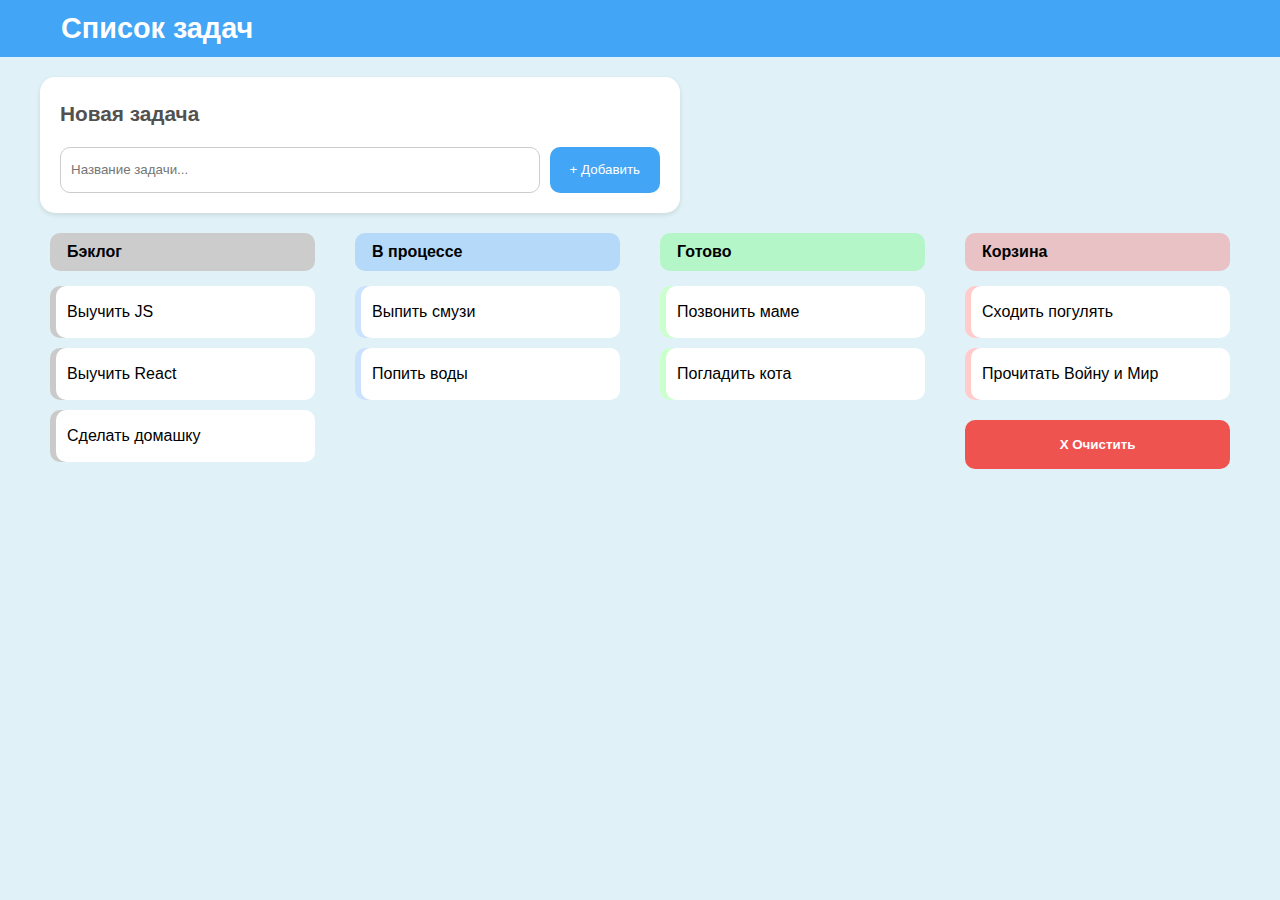
==== docs/index.html @ 7b8b710e "ghpages fix" ====
<!DOCTYPE html>
<html lang="ru">
<head>
    <meta charset="UTF-8">
    <meta name="viewport" content="width=device-width, initial-scale=1.0">
    <title>Список задач</title>
    <link rel="stylesheet" href="../components.css">
</head>
<body>
<main class="tasks">
</main>
<script src="../src/main.js" type="module"></script>
</body>
</html>
---- components.css ----
body {
    font-family: sans-serif;
    margin: 0;
    padding: 0;
    background-color: #e0f2f7;
}

h1 {
    text-align: left;
    color: rgb(81 81 81);
    font-size: 1.5em;
    margin-top: 0.5em;
    margin-bottom: 0.5em;
}

ul {
    padding: 0;
    margin: 0;
}

li {
    list-style: none;
}

.header {
    background-color: #42a5f5;
    color: white;
    padding: 5px 0;
    text-align: left;
}

.header .list {
    margin-left: 60px;
    color: white;
    padding: 1px;
    font-size: 1.8em;
    margin-top: 0.2em;
    margin-bottom: 0.2em;
}

.add-task {
    margin: 20px 40px 20px 40px;
    width: auto;
    max-width: 600px;
    background-color: white;
    padding: 15px 20px 20px 20px;
    border-radius: 15px;
    box-shadow: 0 2px 5px rgba(0, 0, 0, 0.1);
}


.add-task h1 {
    font-size: 1.3em;
    margin-bottom: 1em;
}


.add-task__form {
    display: flex;
    justify-content: space-between;
    align-items: center;
}

.add-task__form input[type="text"] {
    flex-grow: 1;
    padding: 10px;
    border: 1px solid #ccc;
    border-radius: 10px;
    margin-right: 10px;
    height: 24px;
}

.add-task__button {
    background-color: #42a5f5;
    color: white;
    border: none;
    padding: 12px 20px;
    border-radius: 10px;
    cursor: pointer;
    transition: background-color 0.3s;
    white-space: nowrap;
    height: 46px;
    box-sizing: border-box;
}

.add-task__button:hover {
    background-color: #1e88e5;
}

main.tasks {
    margin: 0 40px;
    display: flex;
    flex-wrap: wrap;
    justify-content: space-between;
    gap: 20px;
}

.tasks__column {
    flex: 1;
    min-width: 200px;
    padding: 0 10px;
    text-align: center;
    margin-bottom: 20px;
}

.tasks__column p {
    padding: 10px 17px;
    text-align: left;
    border-radius: 10px;
    margin: 0 0 15px 0;
    font-weight: bold;
}

.tasks__column.backlog p { background-color: rgb(204 204 204); }
.tasks__column.in-progress p { background-color: rgba(82, 160, 255, 0.3); }
.tasks__column.done p { background-color: rgba(82, 255, 94, 0.3); }
.tasks__column.trash p { background-color: rgba(255, 82, 82, 0.3); }

.tasks__list {
}

.tasks__list li {
    text-align: left;
    background-color: #ffffff;
    padding: 17px;
    margin: 10px 0;
    border-radius: 10px;
    cursor: pointer;
    transition: background-color 0.3s;
    box-shadow: inset 6px 0px 0px rgba(81, 81, 81, 0.3);
}

.tasks__list li:hover {
    background-color: #ddd;
}

.tasks__column.backlog .tasks__list li { box-shadow: inset 6px 0px 0px rgba(81, 81, 81, 0.3); }
.tasks__column.in-progress .tasks__list li { box-shadow: inset 6px 0px 0px rgba(82, 160, 255, 0.3); }
.tasks__column.done .tasks__list li { box-shadow: inset 6px 0px 0px rgba(82, 255, 94, 0.3); }
.tasks__column.trash .tasks__list li { box-shadow: inset 6px 0px 0px rgba(255, 82, 82, 0.3); }

.clear-button {
    margin-top: 10px;
    width: 100%;
    background-color: #ef5350;
    color: white;
    border: none;
    padding: 17px 20px;
    border-radius: 10px;
    cursor: pointer;
    transition: background-color 0.3s;
    font-weight: bold;
}

.clear-button:hover {
    background-color: #d32f2f;
}
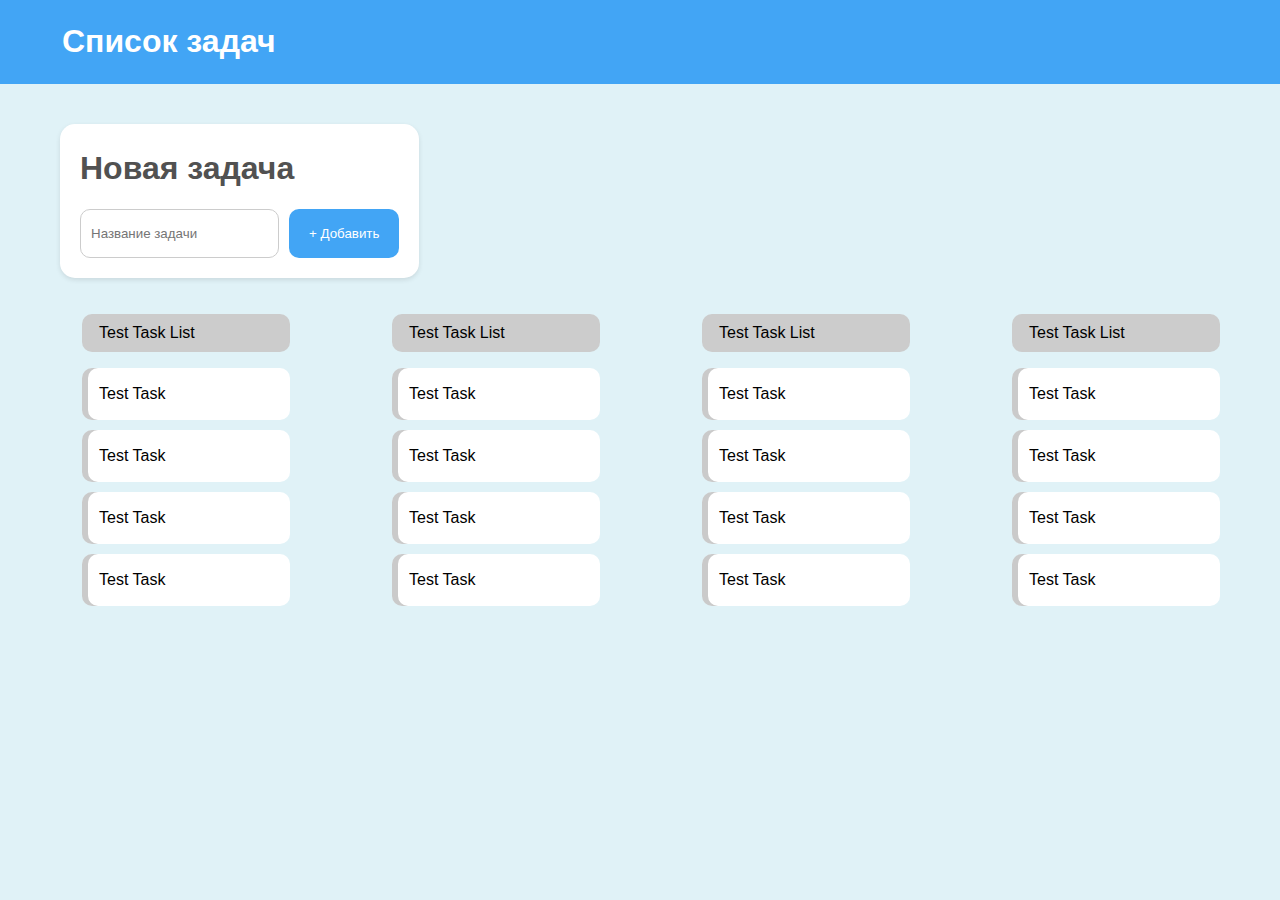
==== commit 09af7a54: "fix ghpages" ====
--- a/docs/index.html
+++ b/docs/index.html
@@ -1,14 +1,20 @@
 <!DOCTYPE html>
 <html lang="ru">
 <head>
-    <meta charset="UTF-8">
-    <meta name="viewport" content="width=device-width, initial-scale=1.0">
-    <title>Список задач</title>
-    <link rel="stylesheet" href="../components.css">
+  <meta charset="UTF-8">
+  <meta name="viewport" content="width=device-width, initial-scale=1.0">
+  <title>Список задач</title>
+  <link rel="stylesheet" href="TodoList.css">
 </head>
 <body>
-<main class="tasks">
-</main>
-<script src="../src/main.js" type="module"></script>
+
+  <header class="header"></header>
+
+  <main class="tasks">
+    <section class="add-task"></section>
+    <div class="task-lists"></div>
+  </main>
+
+  <script type="module" src="../scr/main.js"></script>
 </body>
 </html>--- a/docs/TodoList.css
+++ b/docs/TodoList.css
@@ -0,0 +1,231 @@
+body {
+    font-family: sans-serif;
+    margin: 0;
+    padding: 0;
+    background-color: #e0f2f7; 
+}
+
+h1 {
+    text-align: left;
+    color: rgb(81 81 81);
+}
+
+
+
+ul { 
+    padding: auto;
+  }
+
+.header {
+    background-color: #42a5f5; 
+    color: white;
+    padding: 1px;
+    text-align: left;
+}
+
+.p1 {
+    padding-top: 10px;
+    padding-bottom: 10px;
+    padding-left: 17px;
+    padding-right: 20px;
+    /* width: 17%; */
+    margin-left: 40px;
+    text-align: left;
+    border-radius: 10px;
+
+    background-color: rgb(204 204 204);
+    
+}
+.p2 {
+    padding-top: 10px;
+    padding-bottom: 10px;
+    padding-left: 17px;
+    padding-right: 20px;
+    width: 32%;
+    margin-left: 40px;
+    text-align: left;
+    border-radius: 10px;
+
+    background-color: rgba(82, 160, 255, 0.3);
+    
+}
+.p3 {
+    padding-top: 10px;
+    padding-bottom: 10px;
+    padding-left: 17px;
+    padding-right: 20px;
+    width: 17%;
+    margin-left: 40px;
+    text-align: left;
+    border-radius: 10px;
+
+    background-color:rgba(82, 255, 94, 0.3)
+    
+}
+.p4 {
+    padding-top: 10px;
+    padding-bottom: 10px;
+    padding-left: 17px;
+    padding-right: 20px;
+    width: 22%;
+    margin-left: 40px;
+    text-align: left;
+    border-radius: 10px;
+
+    background-color:rgba(255, 82, 82, 0.3)
+    
+}
+
+.list {
+    margin-left: 60px;
+    color: white;
+    padding: 1px;
+}
+
+
+.add-task {
+    margin-top: 40px;
+    margin-left: 60px;
+    margin-right: 100%;
+    width: 80%;
+    max-width: 600px;
+    background-color: white;
+    padding: 5px 20px 20px 20px;
+    border-radius: 15px;
+    box-shadow: 0 2px 5px rgba(0, 0, 0, 0.1);
+}
+
+
+.add-task__form {
+    display: flex;
+    justify-content: space-between;
+}
+
+.add-task__form input[type="text"] {
+    flex-grow: 1;
+    padding: 10px;
+    border: 1px solid #ccc;
+    border-radius: 10px;
+    margin-right: 10px;
+}
+
+.add-task__button {
+    background-color: #42a5f5;
+    color: white;
+    border: none;
+    padding: 17px 20px;
+    border-radius: 10px;
+    cursor: pointer;
+    transition: background-color 0.3s;
+}
+
+.add-task__button:hover {
+    background-color: #1e88e5;
+}
+
+.tasks {
+    margin-right: 40px;
+    display: flex;
+    flex-wrap: wrap;
+    justify-content: space-between; 
+}
+
+.tasks__column {
+    width: 20%;
+    padding: 20px;
+    border-radius: 15px;
+    text-align: center;
+}
+
+.tasks__list li {
+    box-shadow: inset 6px 0px 0px rgba(81, 81, 81, 0.3);
+    text-align: left;
+    background-color: #ffffff;
+    padding: 17px;
+    margin: 10px 0;
+    border-radius: 10px;
+    list-style: none;
+    cursor: pointer;
+    transition: background-color 0.3s;
+}
+
+.tasks__list li:hover {
+    background-color: #ddd;
+}
+
+
+.footer {
+    text-align: center;
+    margin-top: 20px;
+}
+
+.clear-button {
+    margin-top: 10px;
+    width: 100%;
+    background-color: #ef5350; 
+    color: white;
+    border: none;
+    padding: 17px 20px;
+    border-radius: 10px;
+    cursor: pointer;
+    transition: background-color 0.3s;
+}
+
+.clear-button:hover {
+    background-color: #d32f2f;
+}
+
+
+
+
+/* ------------------------------------------- */
+
+.tasks__list2 li {
+    box-shadow: inset 6px 0px 0px rgba(82, 160, 255, 0.3);
+    text-align: left;
+    background-color: #ffffff;
+    padding: 17px;
+    margin: 10px 0;
+    border-radius: 10px;
+    list-style: none;
+    cursor: pointer;
+    transition: background-color 0.3s;
+}
+
+.tasks__list2 li:hover {
+    background-color: #ddd;
+}
+
+
+.tasks__list3 li {
+    box-shadow: inset 6px 0px 0px rgba(82, 255, 94, 0.3);
+    text-align: left;
+    background-color: #ffffff;
+    padding: 17px;
+    margin: 10px 0;
+    border-radius: 10px;
+    list-style: none;
+    cursor: pointer;
+    transition: background-color 0.3s;
+}
+
+.tasks__list3 li:hover {
+    background-color: #ddd;
+}
+
+
+.tasks__list4 li {
+    box-shadow: inset 6px 0px 0px rgba(255, 82, 82, 0.3);
+    text-align: left;
+    background-color: #ffffff;
+    padding: 17px;
+    margin: 10px 0;
+    border-radius: 10px;
+    list-style: none;
+    cursor: pointer;
+    transition: background-color 0.3s;
+}
+
+.tasks__list4 li:hover {
+    background-color: #ddd;
+}